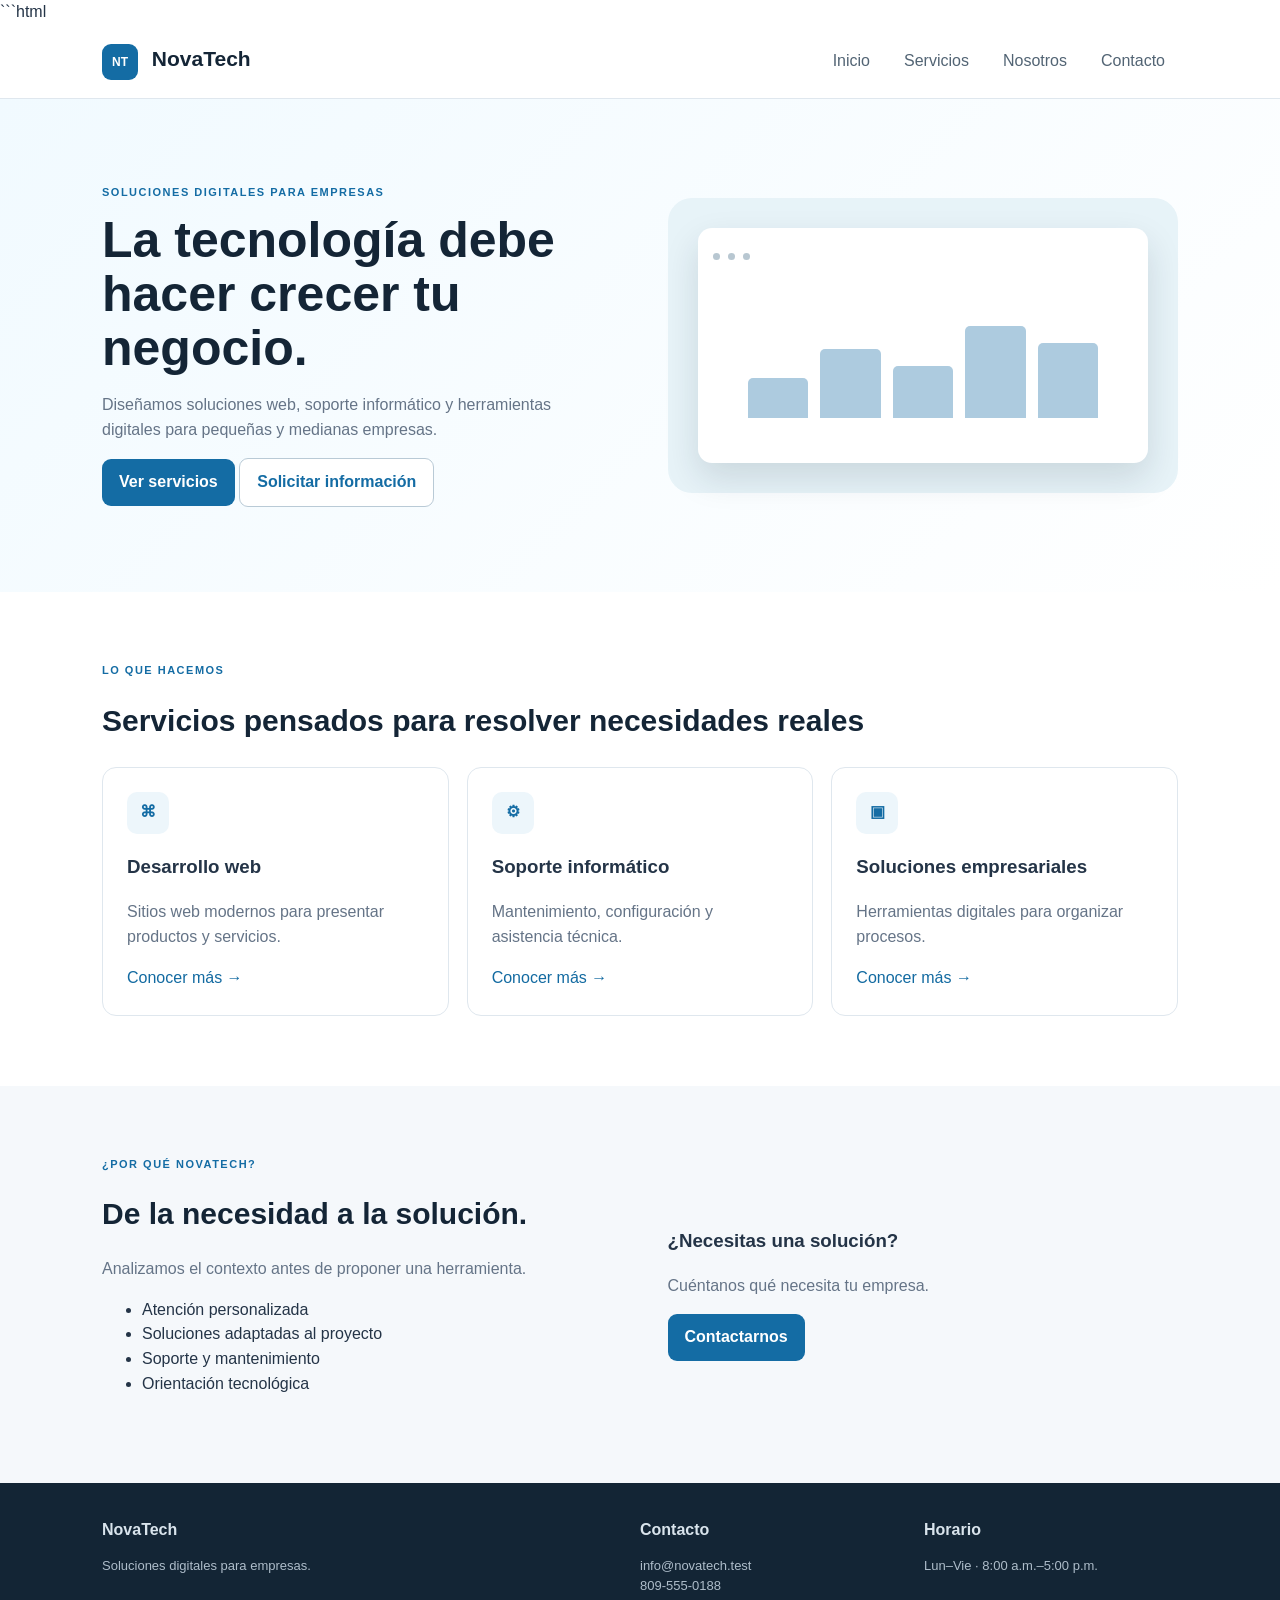
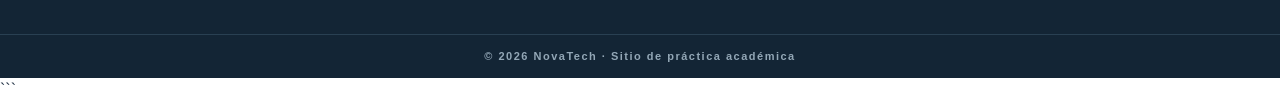
==== index.html @ 9317c75a "Primer commit" ====
```html
<!doctype html>
<html lang="es">

<head>
    <meta charset="utf-8">
    <meta name="viewport" content="width=device-width, initial-scale=1">

    <title>NovaTech | Soluciones digitales</title>

    <link rel="stylesheet" href="styles.css">
</head>

<body>

    <!-- ENCABEZADO -->
    <header>
        <div class="wrap nav">

            <a class="logo" href="index.html">
                <b>NT</b> NovaTech
            </a>

            <button id="menu">☰</button>

            <nav id="nav">
                <a class="active" href="index.html">Inicio</a>
                <a href="servicios.html">Servicios</a>
                <a href="nosotros.html">Nosotros</a>
                <a href="contacto.html">Contacto</a>
            </nav>

        </div>
    </header>


    <!-- CONTENIDO PRINCIPAL -->
    <main>

        <!-- HERO / PRESENTACIÓN -->
        <section class="hero">
            <div class="wrap heroGrid">

                <div>
                    <small>SOLUCIONES DIGITALES PARA EMPRESAS</small>

                    <h1>
                        La tecnología debe hacer crecer tu negocio.
                    </h1>

                    <p>
                        Diseñamos soluciones web, soporte informático
                        y herramientas digitales para pequeñas y medianas empresas.
                    </p>

                    <a class="btn" href="servicios.html">
                        Ver servicios
                    </a>

                    <a class="btn alt" href="contacto.html">
                        Solicitar información
                    </a>
                </div>


                <!-- ELEMENTO VISUAL -->
                <div class="visual">

                    <div class="window">

                        <i></i>
                        <i></i>
                        <i></i>

                        <div class="bars">
                            <b></b>
                            <b></b>
                            <b></b>
                            <b></b>
                            <b></b>
                        </div>

                    </div>

                </div>

            </div>
        </section>


        <!-- SERVICIOS -->
        <section class="section">

            <div class="wrap">

                <small>LO QUE HACEMOS</small>

                <h2>
                    Servicios pensados para resolver necesidades reales
                </h2>

                <div class="cards">

                    <!-- DESARROLLO WEB -->
                    <article>

                        <strong>⌘</strong>

                        <h3>Desarrollo web</h3>

                        <p>
                            Sitios web modernos para presentar productos y servicios.
                        </p>

                        <a href="servicios.html#web">
                            Conocer más →
                        </a>

                    </article>


                    <!-- SOPORTE INFORMÁTICO -->
                    <article>

                        <strong>⚙</strong>

                        <h3>Soporte informático</h3>

                        <p>
                            Mantenimiento, configuración y asistencia técnica.
                        </p>

                        <a href="servicios.html#soporte">
                            Conocer más →
                        </a>

                    </article>


                    <!-- SOLUCIONES EMPRESARIALES -->
                    <article>

                        <strong>▣</strong>

                        <h3>Soluciones empresariales</h3>

                        <p>
                            Herramientas digitales para organizar procesos.
                        </p>

                        <a href="servicios.html#gestion">
                            Conocer más →
                        </a>

                    </article>

                </div>

            </div>

        </section>


        <!-- POR QUÉ NOVATECH -->
        <section class="section gray">

            <div class="wrap split">

                <div>

                    <small>¿POR QUÉ NOVATECH?</small>

                    <h2>
                        De la necesidad a la solución.
                    </h2>

                    <p>
                        Analizamos el contexto antes de proponer una herramienta.
                    </p>

                    <ul>
                        <li>Atención personalizada</li>
                        <li>Soluciones adaptadas al proyecto</li>
                        <li>Soporte y mantenimiento</li>
                        <li>Orientación tecnológica</li>
                    </ul>

                </div>


                <!-- LLAMADA A LA ACCIÓN -->
                <aside>

                    <h3>¿Necesitas una solución?</h3>

                    <p>
                        Cuéntanos qué necesita tu empresa.
                    </p>

                    <a class="btn" href="contacto.html">
                        Contactarnos
                    </a>

                </aside>

            </div>

        </section>

    </main>


    <!-- PIE DE PÁGINA -->
    <footer>

        <div class="wrap foot">

            <div>
                <b>NovaTech</b>

                <p>
                    Soluciones digitales para empresas.
                </p>
            </div>


            <div>
                <b>Contacto</b>

                <p>
                    info@novatech.test
                    <br>
                    809-555-0188
                </p>
            </div>


            <div>
                <b>Horario</b>

                <p>
                    Lun–Vie · 8:00 a.m.–5:00 p.m.
                </p>
            </div>

        </div>

        <small>
            © 2026 NovaTech · Sitio de práctica académica
        </small>

    </footer>


    <!-- JAVASCRIPT -->
    <script src="app.js"></script>

</body>

</html>
```
---- styles.css ----
/* =========================
   CONFIGURACIÓN GENERAL
========================= */

* {
    box-sizing: border-box;
}

body {
    margin: 0;
    font: 16px/1.55 Segoe UI, Arial;
    color: #243447;
}

a {
    color: #126aa1;
    text-decoration: none;
}

.wrap {
    max-width: 1120px;
    margin: auto;
    padding: 0 22px;
}


/* =========================
   ENCABEZADO
========================= */

header {
    height: 74px;
    border-bottom: 1px solid #dfe7ee;
    background: #fff;

    position: sticky;
    top: 0;

    z-index: 5;
}

.nav {
    height: 100%;

    display: flex;
    align-items: center;
    justify-content: space-between;
}


/* LOGO */

.logo {
    font-size: 21px;
    font-weight: 800;
    color: #142536;
}

.logo b {
    display: inline-grid;
    place-items: center;

    background: #146ca4;
    color: white;

    width: 36px;
    height: 36px;

    border-radius: 9px;

    font-size: 12px;

    margin-right: 8px;
}


/* NAVEGACIÓN */

nav {
    display: flex;
    gap: 8px;
}

nav a {
    padding: 10px 13px;

    border-radius: 8px;

    color: #526474;
}

nav a:hover {
    background: #edf6fb;
    color: #146ca4;
}


/* BOTÓN MENÚ MÓVIL */

#menu {
    display: none;

    border: 0;
    background: none;

    font-size: 25px;
}


/* =========================
   HERO
========================= */

.hero {
    padding: 85px 0;

    background: linear-gradient(
        135deg,
        #f1faff,
        #fff
    );
}

.heroGrid,
.split,
.contact {
    display: grid;

    grid-template-columns: 1fr 1fr;

    gap: 55px;

    align-items: center;
}


/* =========================
   TEXTOS GENERALES
========================= */

small {
    font-size: 11px;
    font-weight: 800;

    letter-spacing: 1.5px;

    color: #146ca4;
}

h1 {
    font-size: 50px;
    line-height: 1.08;

    margin: 12px 0 18px;

    color: #142536;
}

h2 {
    font-size: 30px;
    line-height: 1.15;

    color: #142536;
}

p {
    color: #657487;
}


/* =========================
   BOTONES
========================= */

.btn {
    display: inline-block;

    border: 0;
    border-radius: 9px;

    padding: 11px 17px;

    background: #146ca4;
    color: white;

    font-weight: 750;

    cursor: pointer;
}

.btn.alt {
    background: white;
    color: #146ca4;

    border: 1px solid #b9cad6;
}


/* =========================
   ELEMENTO VISUAL DEL HERO
========================= */

.visual {
    background: #e7f3f8;

    border-radius: 24px;

    padding: 30px;
}

.window {
    height: 235px;

    background: white;

    border-radius: 14px;

    padding: 15px;

    box-shadow: 0 15px 35px #1232;
}

.window i {
    display: inline-block;

    width: 7px;
    height: 7px;

    border-radius: 50%;

    background: #b8c7d1;

    margin-right: 4px;
}


/* GRÁFICO DE BARRAS */

.bars {
    height: 185px;

    display: flex;

    align-items: end;

    gap: 12px;

    padding: 35px;
}

.bars b {
    flex: 1;

    background: #146ca4;

    opacity: 0.35;

    border-radius: 5px 5px 0 0;
}

.bars b:nth-child(1) {
    height: 35%;
}

.bars b:nth-child(2) {
    height: 60%;
}

.bars b:nth-child(3) {
    height: 45%;
}

.bars b:nth-child(4) {
    height: 80%;
}

.bars b:nth-child(5) {
    height: 65%;
}


/* =========================
   SECCIONES
========================= */

.section,
.page {
    padding: 70px 0;
}

.gray {
    background: #f5f8fb;
}


/* =========================
   TARJETAS DEL INICIO
========================= */

.cards {
    display: grid;

    grid-template-columns: repeat(3, 1fr);

    gap: 18px;

    margin-top: 28px;
}

.cards article,
.contact form,
.contact aside,
.stats div {
    border: 1px solid #dfe7ee;

    border-radius: 14px;

    padding: 24px;

    background: #fff;
}

.cards strong {
    display: grid;
    place-items: center;

    width: 42px;
    height: 42px;

    background: #edf6fb;

    border-radius: 10px;

    color: #146ca4;
}


/* =========================
   PÁGINAS INTERNAS
========================= */

.page h1 {
    font-size: 44px;
}


/* =========================
   SERVICIOS
========================= */

.services {
    display: grid;

    gap: 20px;

    margin-top: 35px;
}

.services article {
    display: grid;

    grid-template-columns: 55px 180px 1fr;

    gap: 22px;

    align-items: start;

    border-bottom: 1px solid #dfe7ee;

    padding-bottom: 28px;
}

.services article > b {
    background: #142536;
    color: white;

    padding: 14px;

    border-radius: 10px;
}

.services img {
    width: 180px;
    height: 115px;

    object-fit: cover;

    border-radius: 10px;

    background: #eef3f6;
}


/* =========================
   ESTADÍSTICAS
========================= */

.stats {
    display: grid;

    grid-template-columns: 1fr 1fr;

    gap: 15px;
}

.stats b {
    display: block;

    font-size: 28px;

    color: #146ca4;
}

.stats span {
    font-size: 12px;

    color: #657487;
}


/* =========================
   FORMULARIO DE CONTACTO
========================= */

.contact {
    align-items: start;

    margin-top: 30px;
}

.contact label {
    display: block;

    font-weight: 700;
    font-size: 13px;

    margin: 14px 0;
}

.contact input,
.contact select,
.contact textarea {
    display: block;

    width: 100%;

    margin-top: 6px;

    padding: 11px;

    border: 1px solid #ccd7e0;

    border-radius: 8px;

    font: inherit;
}

.contact textarea {
    min-height: 115px;
}


/* CHECKBOX */

.cons {
    font-weight: 500 !important;
}

.cons input {
    display: inline;
    width: auto;
}


/* =========================
   MAPA
========================= */

.map {
    height: 190px;

    margin-top: 20px;

    border-radius: 12px;

    background: repeating-linear-gradient(
        45deg,
        #edf2f5,
        #edf2f5 10px,
        #e7edf1 10px,
        #e7edf1 20px
    );

    display: grid;
    place-items: center;

    text-align: center;

    color: #647384;

    font-weight: 900;
}

.map small {
    color: #647384;
}


/* =========================
   PIE DE PÁGINA
========================= */

footer {
    background: #132535;
    color: #d9e4ec;

    padding-top: 35px;
}

footer p {
    color: #aebdca;

    font-size: 13px;
}

.foot {
    display: grid;

    grid-template-columns: 2fr 1fr 1fr;

    gap: 30px;

    padding-bottom: 25px;
}

footer > small {
    display: block;

    text-align: center;

    border-top: 1px solid #294052;

    padding: 13px;

    color: #93a7b6;
}


/* =========================
   DISEÑO RESPONSIVE
========================= */

@media (max-width: 760px) {

    header {
        height: auto;
    }

    .nav {
        min-height: 70px;

        flex-wrap: wrap;
    }

    #menu {
        display: block;
    }

    nav {
        display: none;

        width: 100%;

        flex-direction: column;

        padding-bottom: 10px;
    }

    nav.open {
        display: flex;
    }


    /* COLUMNAS PASAN A UNA SOLA */

    .heroGrid,
    .split,
    .contact {
        grid-template-columns: 1fr;
    }


    /* TÍTULO */

    h1 {
        font-size: 39px;
    }


    /* TARJETAS */

    .cards {
        grid-template-columns: 1fr;
    }


    /* SERVICIOS */

    .services article {
        grid-template-columns: 55px 1fr;
    }

    .services img {
        grid-column: 2;

        width: 100%;
    }

    .services article > div {
        grid-column: 2;
    }


    /* FOOTER */

    .foot {
        grid-template-columns: 1fr;
    }

}
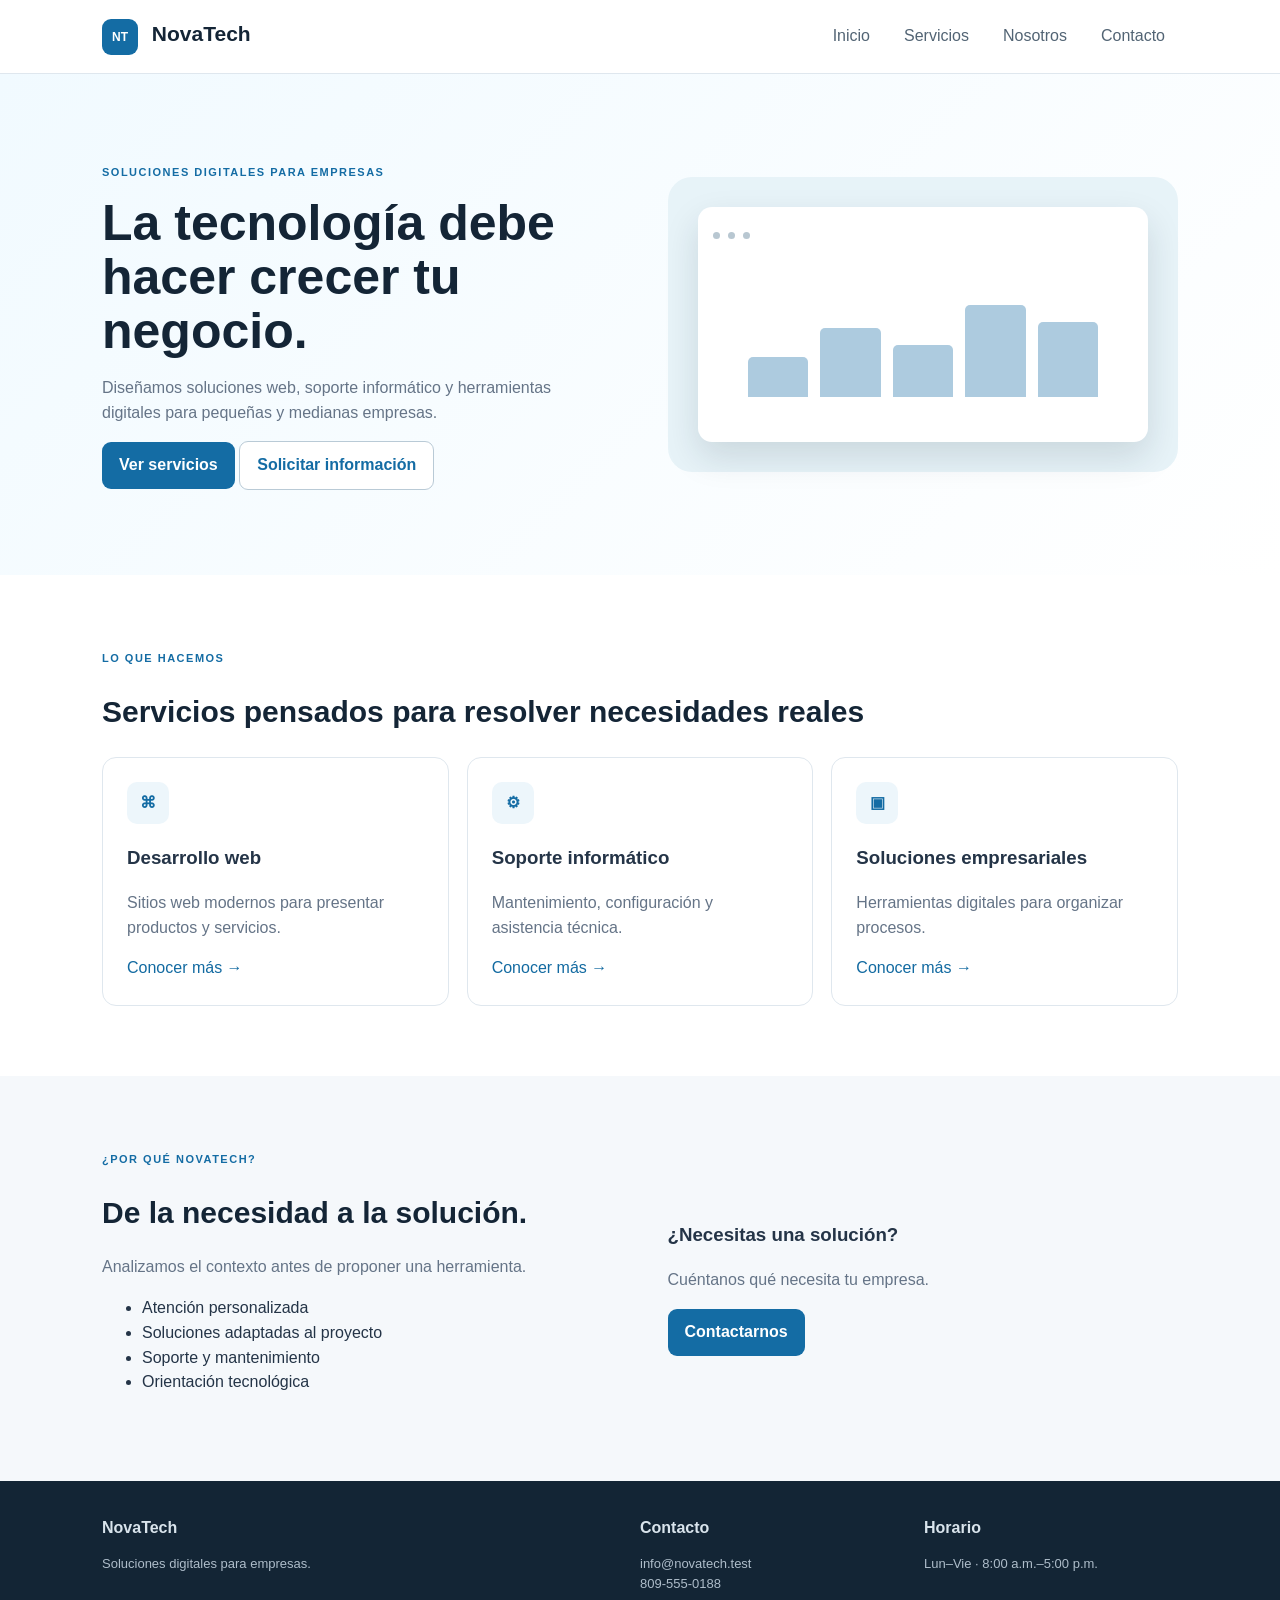
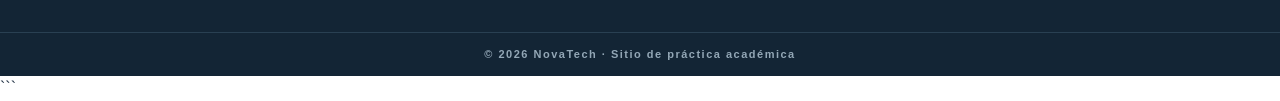
==== commit e9211d4c: "Actualizamos el proyecto" ====
--- a/index.html
+++ b/index.html
@@ -1,4 +1,4 @@
-```html
+
 <!doctype html>
 <html lang="es">
 
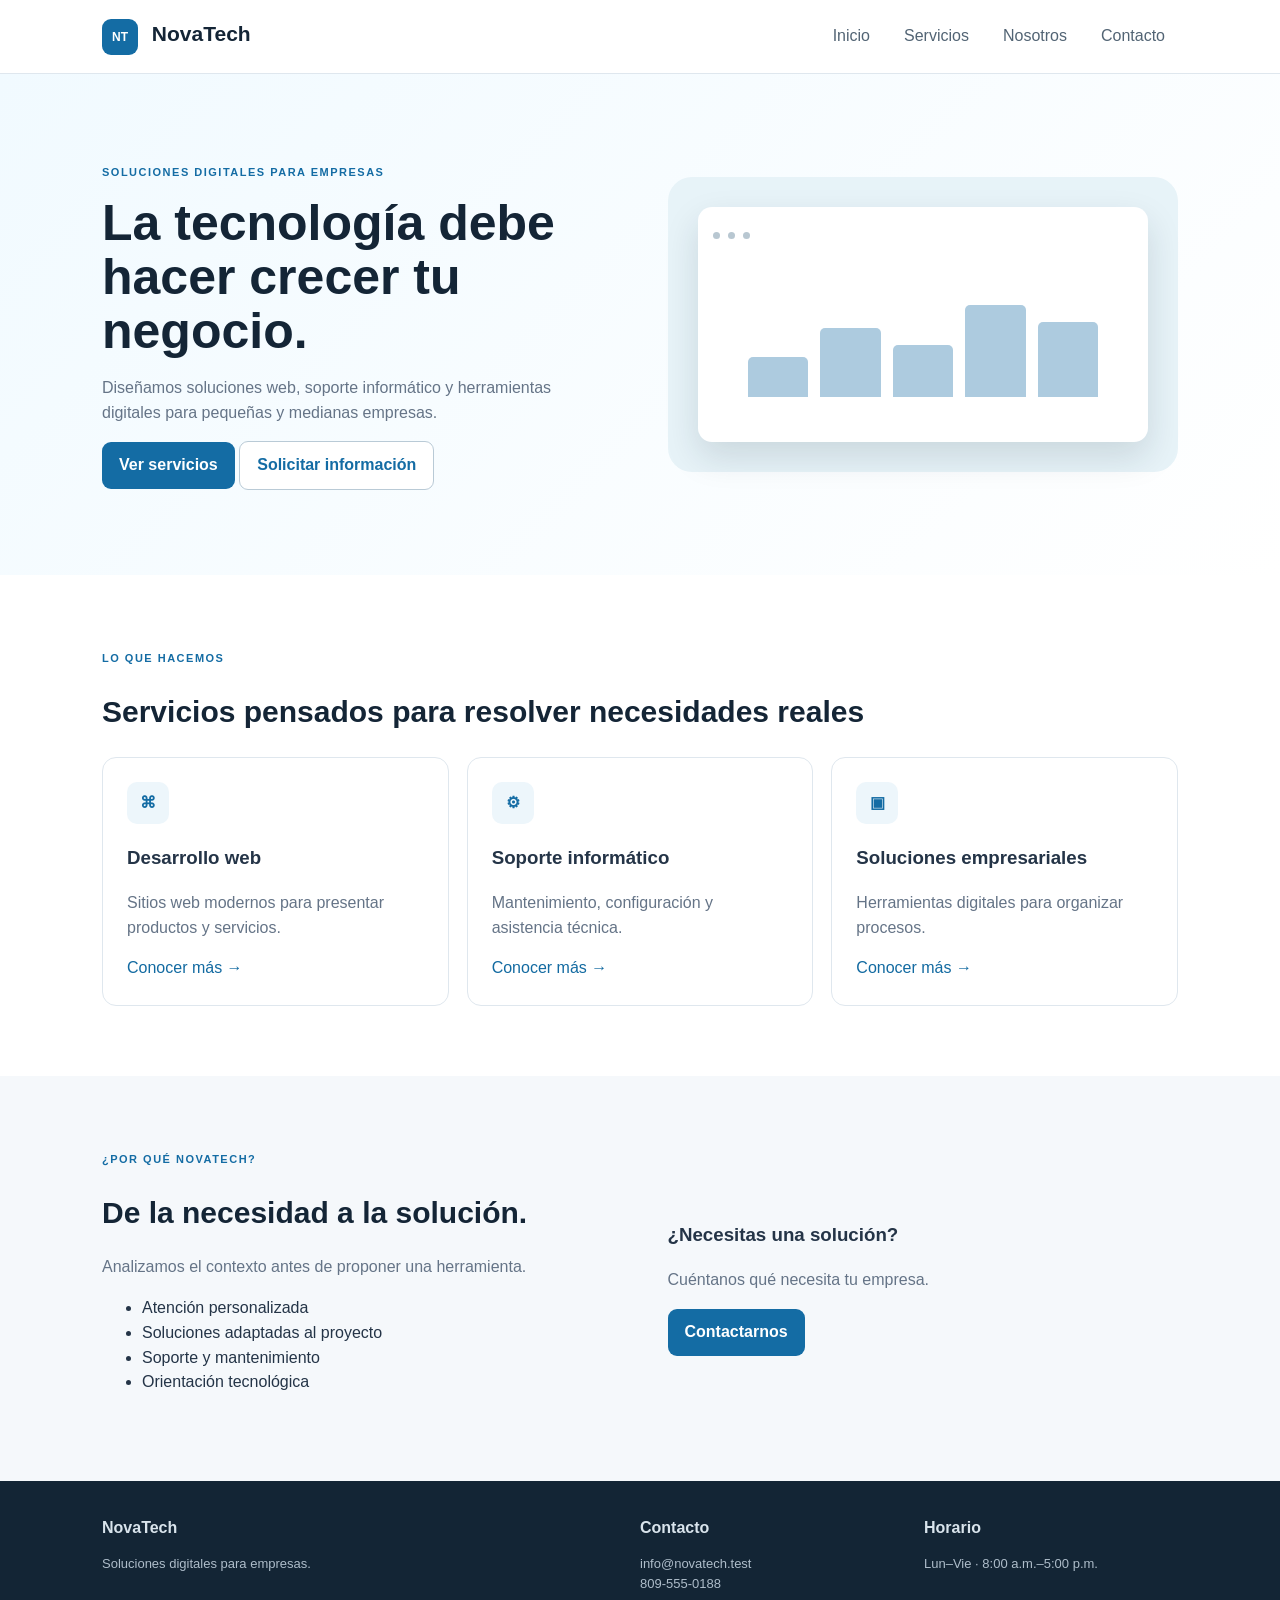
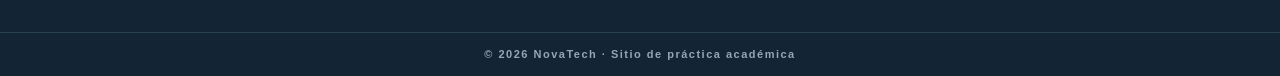
==== commit 9ed81488: "Actualice el mapa" ====
--- a/index.html
+++ b/index.html
@@ -258,4 +258,3 @@
 </body>
 
 </html>
-```
--- a/styles.css
+++ b/styles.css
@@ -477,28 +477,17 @@
 ========================= */
 
 .map {
-    height: 190px;
-
-    margin-top: 20px;
-
+    width: 100%;
+    min-height: 300px;
     border-radius: 12px;
-
-    background: repeating-linear-gradient(
-        45deg,
-        #edf2f5,
-        #edf2f5 10px,
-        #e7edf1 10px,
-        #e7edf1 20px
-    );
-
-    display: grid;
-    place-items: center;
-
-    text-align: center;
-
-    color: #647384;
-
-    font-weight: 900;
+    overflow: hidden;
+}
+
+.map iframe {
+    display: block;
+    width: 100%;
+    height: 300px;
+    border: 0;
 }
 
 .map small {
